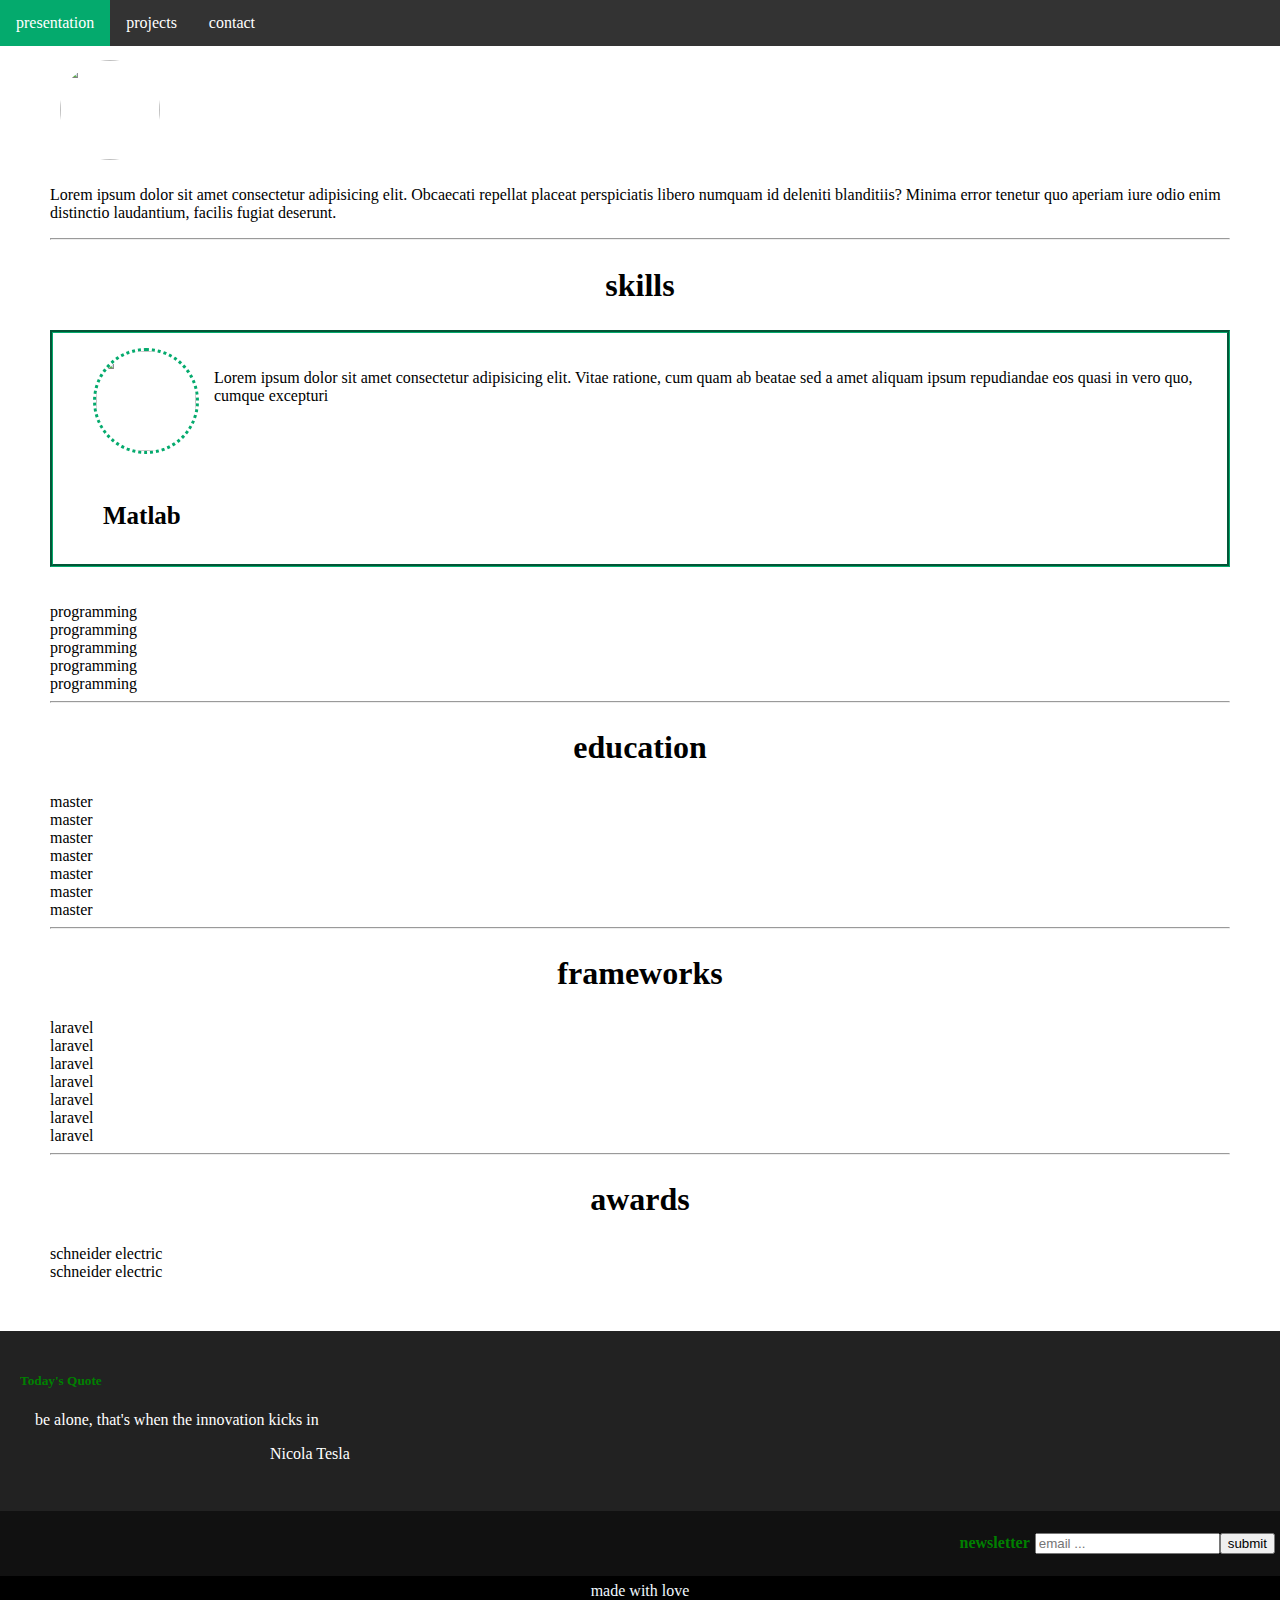
==== presentation.html @ f1555e45 "hhhh" ====
<!DOCTYPE html>
<html lang="en">
<head>
    <meta charset="UTF-8">
    <meta http-equiv="X-UA-Compatible" content="IE=edge">
    <meta name="viewport" content="width=device-width, initial-scale=1.0">
    <title>presentation</title>

    <link rel="stylesheet" href="style.css">

    
</head>
<body>
    <!-- nav -->
    <nav class="top-nav">
        <input type="checkbox" id="check">
        <!-- <label class="logo top-nav">Oussama Brahiti</label> -->
        <ul class="top-nav">
            <li class="top-nav"><a class="active" href="presentation.html">presentation</a></li>
            <li class="top-nav"><a href="projects.html">projects</a></li>
            <li class="top-nav"><a href="contact.html">contact</a></li>
        </ul>
    </nav>
    <!-- section -->
    <main class="main">
        <!-- presentation -->
        <div class="who">
            
            <img class="who-pic" height="100px" width="100px"src="https://illumesense.com/resources/illumesense/style/img/website/profile-picture-blanks/male-profile.jpg" alt="" srcset="">
            <div class="who-bio">
                <p>Lorem ipsum dolor sit amet consectetur adipisicing elit. Obcaecati repellat placeat perspiciatis libero numquam id deleniti blanditiis? Minima error tenetur quo aperiam iure odio enim distinctio laudantium, facilis fugiat deserunt.</p>
            </div>
        </div>
        <hr>
        <!-- skills -->
        <div class="skills">
            <h2>skills</h2>
            <div class="item">
                <div>
                    <img class="item-pic" height="100px" width="100px"src="https://upload.wikimedia.org/wikipedia/commons/thumb/2/21/Matlab_Logo.png/667px-Matlab_Logo.png" alt="" srcset="">
                    <h4 class="item-title">Matlab</h4>

                </div>

                <p class="item-body">Lorem ipsum dolor sit amet consectetur adipisicing elit. Vitae ratione, cum quam ab beatae sed a amet aliquam ipsum repudiandae eos quasi in vero quo, cumque excepturi </p> 
            </div>
            <br>
            
            <br>
            programming
            <br>
            programming
            <br>
            programming
            <br>
            programming
            <br>
            programming
            <br>
            
        </div>
        <hr>
        <!-- education -->
        <div class="edu">
            <h2>education</h2>
            master
            <br>
            master
            <br>
            master
            <br>
            master
            <br>
            master
            <br>
            master
            <br>
            master
            <br>

        </div>
        <hr>
        <!-- softwares -->
        <div class="frameworks">
            <h2>frameworks</h2>
            laravel
            <br>
            laravel
            <br>
            laravel
            <br>
            laravel
            <br>
            laravel
            <br>
            laravel
            <br>
            laravel
            <br>
        </div>
        <hr>
        <!-- awards -->
        <div class="awards">
            <h2>awards</h2>

            schneider electric
            <br>
            schneider electric
            <br>
        </div>
    </main>
    <!-- footer -->
    <footer class="footer">
        <div class="quote">
                <h5 style="color:green">Today's Quote</h5>
                <div class="body-quote">
                   <p> be alone, that's when the innovation kicks in</p>
                </div>
                <div class="author-quote">
                    Nicola Tesla
                </div>
        </div>
        <div class="newsletter">
            <h4 style="padding:5px; color:green;">newsletter</h4>
            <input type="email" placeholder="email ...">
            <input type="button" value="submit">

        </div> 
        <div class="foot">
            <p>made with love</p>
        </div>
        
    </footer>



    <script src="scripts.js"></script>
</body>
</html>
---- style.css ----
body{
  padding :0;
  margin:0;
}
.main {
    margin: 50px; /* Add a top margin to avoid content overlay */
  }

  
nav.top-nav{
    position: fixed;
    top: 0;
    left:0;
    margin: 0px 5px 5px 0px;
    width: 100%;
}

ul.top-nav {
    list-style-type: none;
    margin: 0;
    padding: 0;
    overflow: hidden;
    background-color: #333;
}
  
li.top-nav {
    color: aliceblue;
    padding-right: 10;
    float: left;
}
  
li a {
    display: block;
    color: white;
    text-align: center;
    padding: 14px 16px;
    text-decoration: none;
  }
  
li a:hover:not(.active) {
    background-color: #111;
  }
  
.active {
    background-color: #04AA6D;
  }

  #check{display: none;}

.who-pic{
    border-radius: 50%;
    padding: 10px;
  }
/* .who-bio{

} */

  hr{
    color: #04AA6D;
  }
  h2{
    display: flex;
    justify-content: center;
    font-size:xx-large;
  }

  .item{
    /* display: flex; */
    padding-left :25px;
    border-color: #04AA6D;
    border-style: groove;
    display: flex;
    justify-content: space-around;
  }

  .item-title{
    margin-left: 25px;
    font-size: 25px;
  }
  .item-pic{
    border-color: #04AA6D;
    border-style: dotted;
    margin: 15px;
    border-radius: 50%;
  }
  .item-body{
    display: flex;
    padding-top: 20px;  
    justify-content: center;
  }
.quote{
    color: white;
    background-color: #222;
    height: 160px;
    padding-top: 20px;
    padding-left: 20px;

}

.body-quote{
    padding-left: 15px;
    border: 5px;
}

.author-quote{
    padding-left:250px;
}
.newsletter{
    background-color: #111;
    color: aliceblue;
    display: flex;
    justify-content: end;
    align-items: center;
    padding: 5px;
    height: 55px;
}



  .foot{
    width: 100%;
    height: 30px;
    background-color:black;
    color: aliceblue;
    display: flex;
    align-items: center;
    justify-content: center;
}


@media (max-width:150px){
    #check{
        display: block;
    }
    ul.top-nav{
        position: fixed;
        width: 100%;
        height: 100vh;
        top:80px;
        left:0;
        text-align: center;
    }
    .top-nav{
        display: block;
    }
}
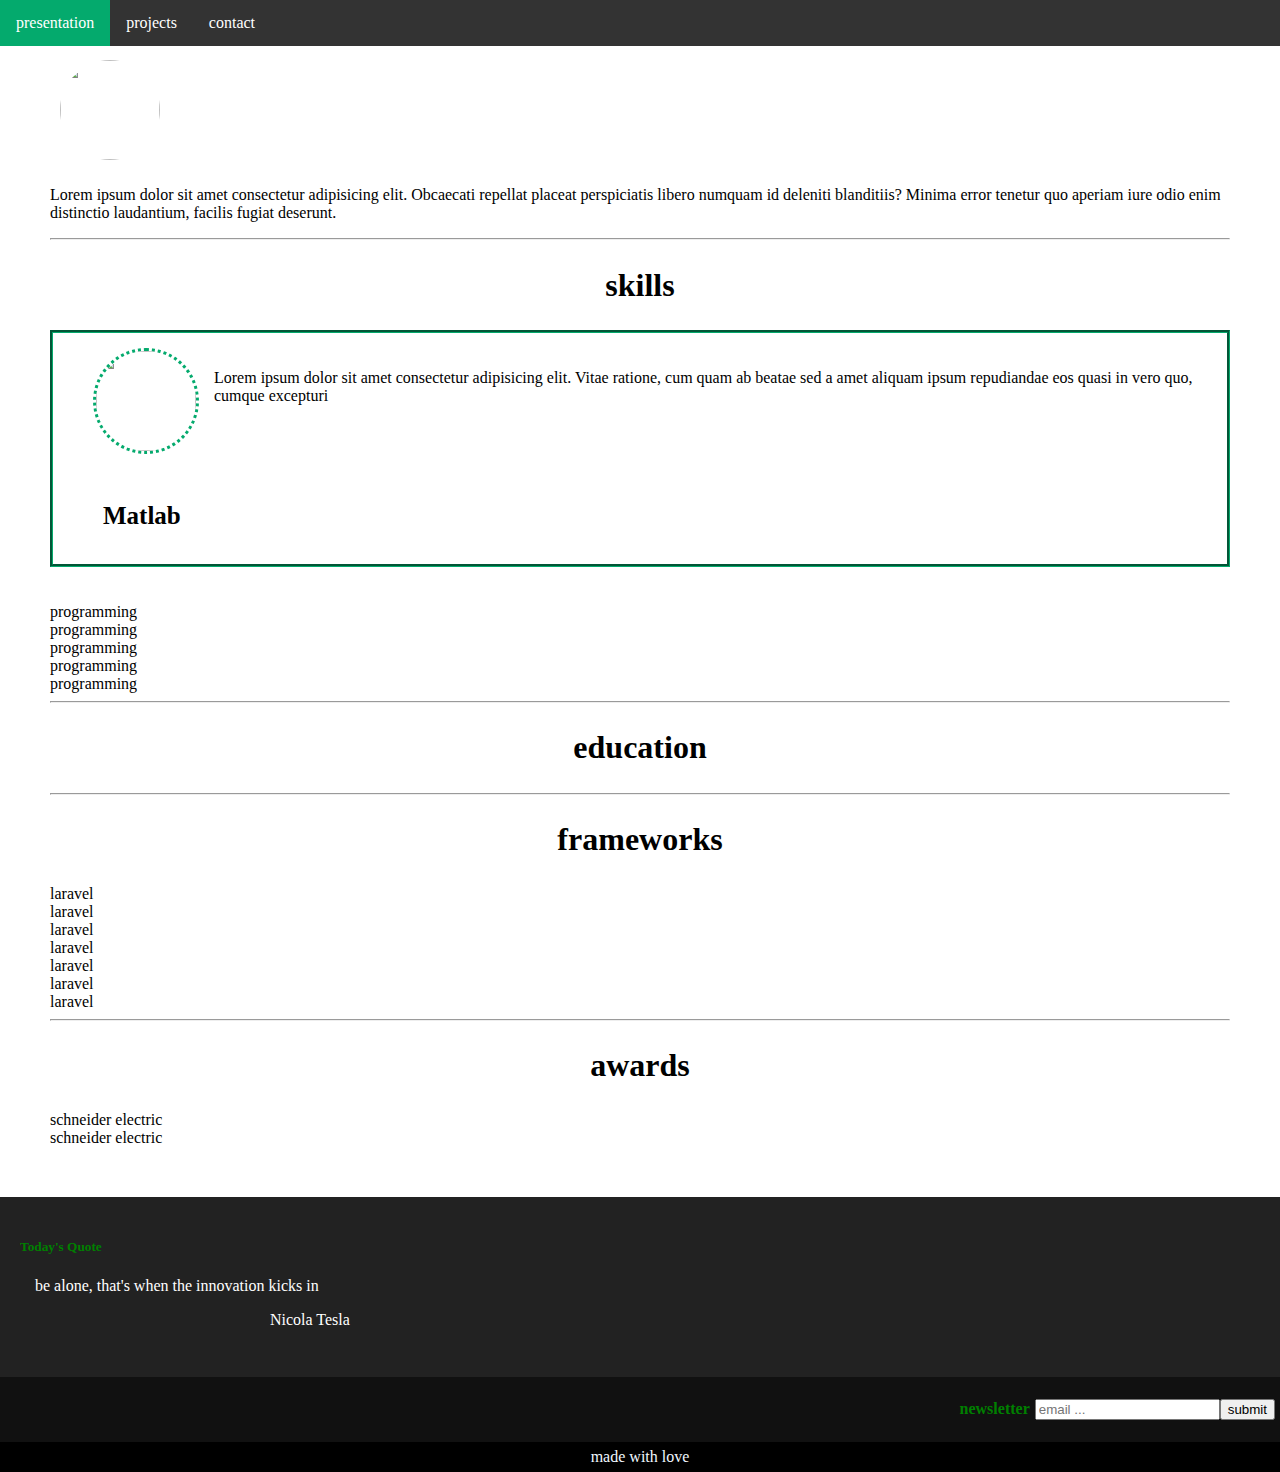
==== commit d664378d: "na7i masterrrr" ====
--- a/presentation.html
+++ b/presentation.html
@@ -63,20 +63,7 @@
         <!-- education -->
         <div class="edu">
             <h2>education</h2>
-            master
-            <br>
-            master
-            <br>
-            master
-            <br>
-            master
-            <br>
-            master
-            <br>
-            master
-            <br>
-            master
-            <br>
+
 
         </div>
         <hr>
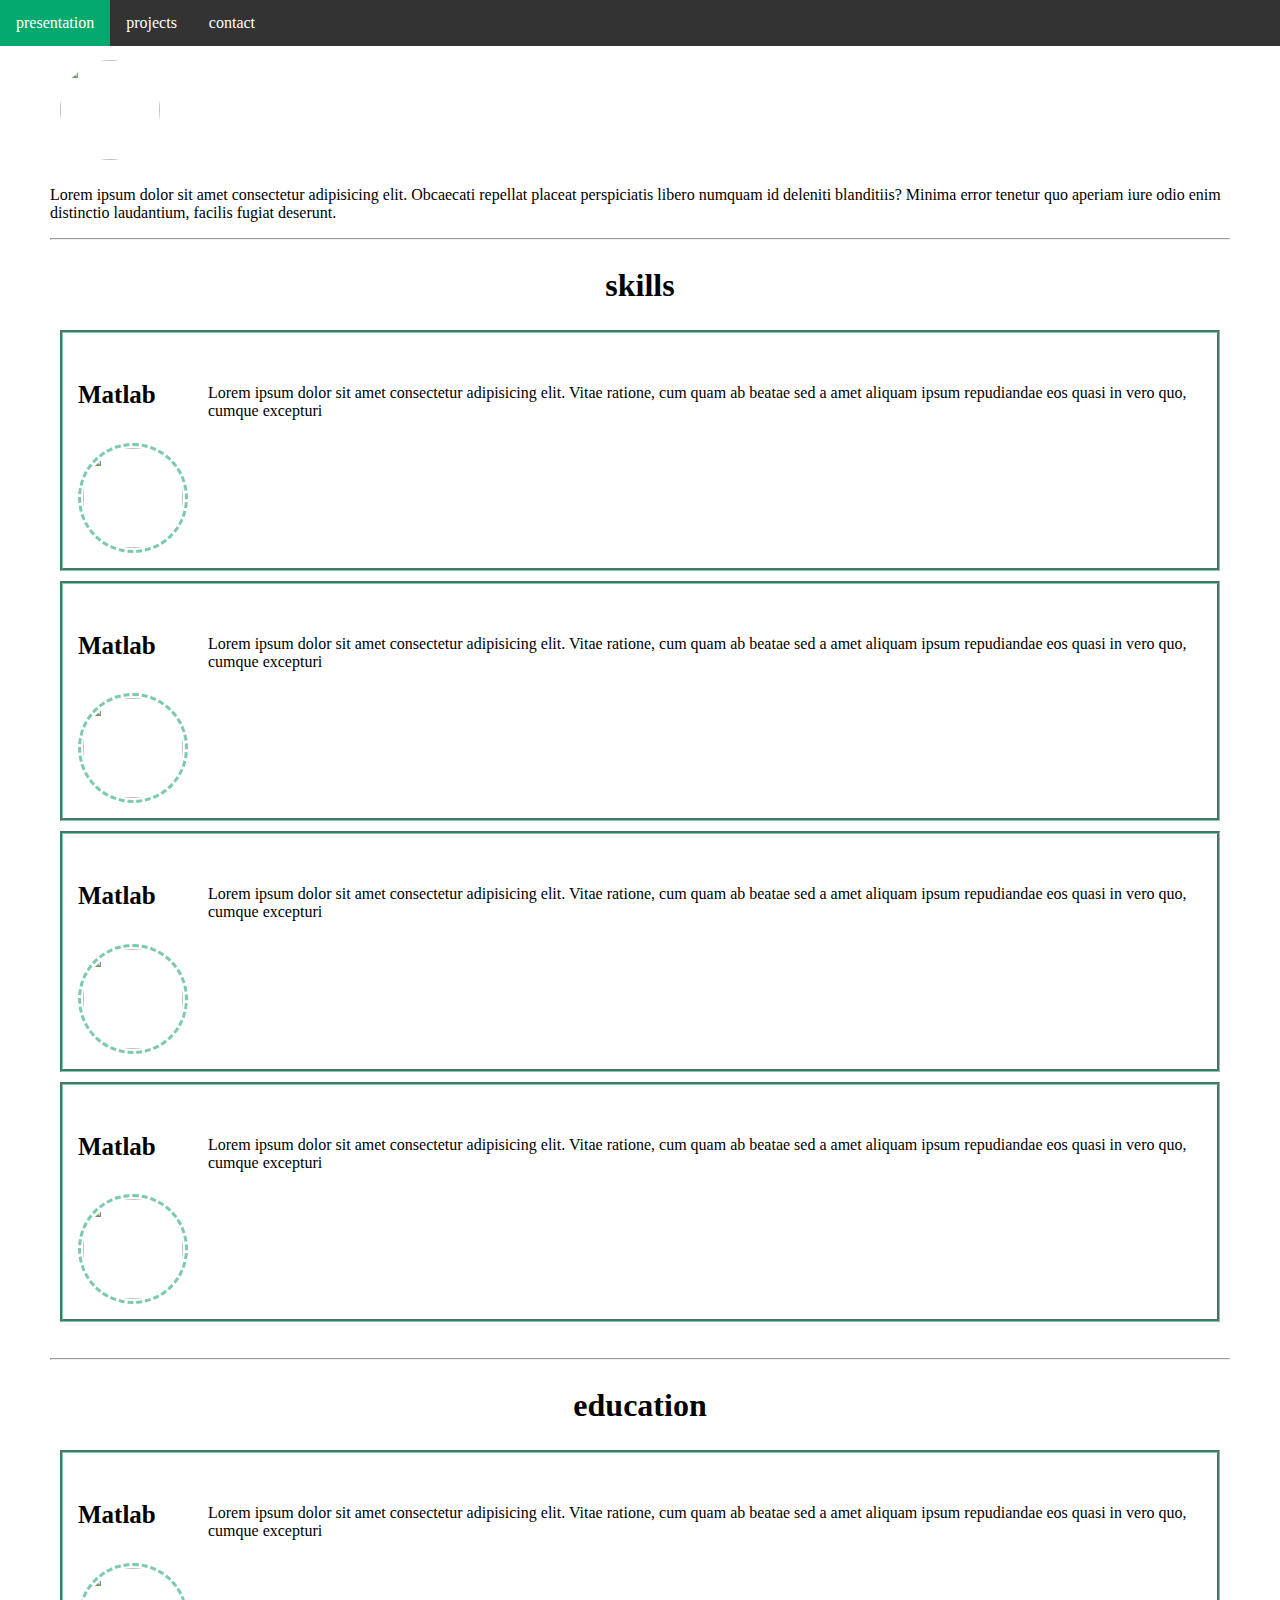
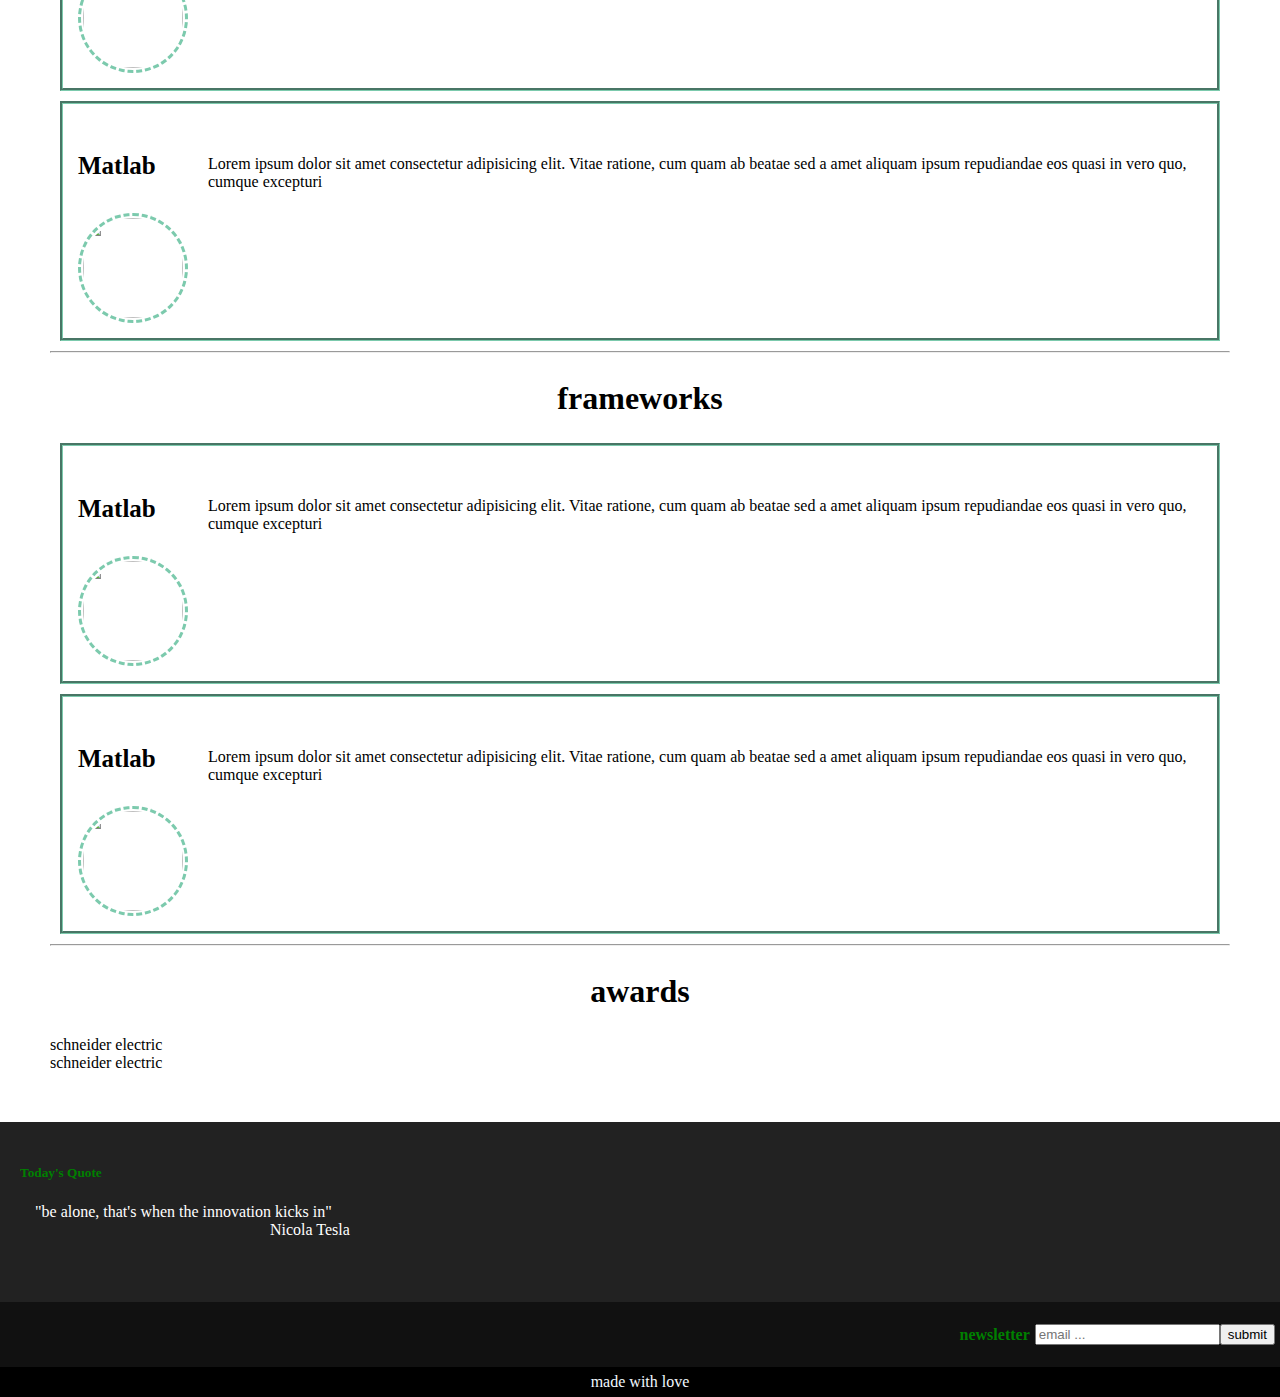
==== commit d947ed2e: "nothing" ====
--- a/presentation.html
+++ b/presentation.html
@@ -36,26 +36,38 @@
         <div class="skills">
             <h2>skills</h2>
             <div class="item">
-                <div>
+                <div class="ttt">
+                    <h4 class="item-title">Matlab</h4>
                     <img class="item-pic" height="100px" width="100px"src="https://upload.wikimedia.org/wikipedia/commons/thumb/2/21/Matlab_Logo.png/667px-Matlab_Logo.png" alt="" srcset="">
-                    <h4 class="item-title">Matlab</h4>
-
                 </div>
-
+                
                 <p class="item-body">Lorem ipsum dolor sit amet consectetur adipisicing elit. Vitae ratione, cum quam ab beatae sed a amet aliquam ipsum repudiandae eos quasi in vero quo, cumque excepturi </p> 
             </div>
-            <br>
-            
-            <br>
-            programming
-            <br>
-            programming
-            <br>
-            programming
-            <br>
-            programming
-            <br>
-            programming
+            <div class="item">
+                <div class="ttt">
+                    <h4 class="item-title">Matlab</h4>
+                    <img class="item-pic" height="100px" width="100px"src="https://upload.wikimedia.org/wikipedia/commons/thumb/2/21/Matlab_Logo.png/667px-Matlab_Logo.png" alt="" srcset="">
+                </div>
+                
+                <p class="item-body">Lorem ipsum dolor sit amet consectetur adipisicing elit. Vitae ratione, cum quam ab beatae sed a amet aliquam ipsum repudiandae eos quasi in vero quo, cumque excepturi </p> 
+            </div>
+            <div class="item">
+                <div class="ttt">
+                    <h4 class="item-title">Matlab</h4>
+                    <img class="item-pic" height="100px" width="100px"src="https://upload.wikimedia.org/wikipedia/commons/thumb/2/21/Matlab_Logo.png/667px-Matlab_Logo.png" alt="" srcset="">
+                </div>
+                
+                <p class="item-body">Lorem ipsum dolor sit amet consectetur adipisicing elit. Vitae ratione, cum quam ab beatae sed a amet aliquam ipsum repudiandae eos quasi in vero quo, cumque excepturi </p> 
+            </div>
+            <div class="item">
+                <div class="ttt">
+                    <h4 class="item-title">Matlab</h4>
+                    <img class="item-pic" height="100px" width="100px"src="https://upload.wikimedia.org/wikipedia/commons/thumb/2/21/Matlab_Logo.png/667px-Matlab_Logo.png" alt="" srcset="">
+                </div>
+                
+                <p class="item-body">Lorem ipsum dolor sit amet consectetur adipisicing elit. Vitae ratione, cum quam ab beatae sed a amet aliquam ipsum repudiandae eos quasi in vero quo, cumque excepturi </p> 
+            </div>
+           
             <br>
             
         </div>
@@ -63,27 +75,44 @@
         <!-- education -->
         <div class="edu">
             <h2>education</h2>
-
+            <div class="item">
+                <div class="ttt">
+                    <h4 class="item-title">Matlab</h4>
+                    <img class="item-pic" height="100px" width="100px"src="https://upload.wikimedia.org/wikipedia/commons/thumb/2/21/Matlab_Logo.png/667px-Matlab_Logo.png" alt="" srcset="">
+                </div>
+                
+                <p class="item-body">Lorem ipsum dolor sit amet consectetur adipisicing elit. Vitae ratione, cum quam ab beatae sed a amet aliquam ipsum repudiandae eos quasi in vero quo, cumque excepturi </p> 
+            </div>
+            <div class="item">
+                <div class="ttt">
+                    <h4 class="item-title">Matlab</h4>
+                    <img class="item-pic" height="100px" width="100px"src="https://upload.wikimedia.org/wikipedia/commons/thumb/2/21/Matlab_Logo.png/667px-Matlab_Logo.png" alt="" srcset="">
+                </div>
+                
+                <p class="item-body">Lorem ipsum dolor sit amet consectetur adipisicing elit. Vitae ratione, cum quam ab beatae sed a amet aliquam ipsum repudiandae eos quasi in vero quo, cumque excepturi </p> 
+            </div>
 
         </div>
         <hr>
         <!-- softwares -->
         <div class="frameworks">
             <h2>frameworks</h2>
-            laravel
-            <br>
-            laravel
-            <br>
-            laravel
-            <br>
-            laravel
-            <br>
-            laravel
-            <br>
-            laravel
-            <br>
-            laravel
-            <br>
+            <div class="item">
+                <div class="ttt">
+                    <h4 class="item-title">Matlab</h4>
+                    <img class="item-pic" height="100px" width="100px"src="https://upload.wikimedia.org/wikipedia/commons/thumb/2/21/Matlab_Logo.png/667px-Matlab_Logo.png" alt="" srcset="">
+                </div>
+                
+                <p class="item-body">Lorem ipsum dolor sit amet consectetur adipisicing elit. Vitae ratione, cum quam ab beatae sed a amet aliquam ipsum repudiandae eos quasi in vero quo, cumque excepturi </p> 
+            </div>
+            <div class="item">
+                <div class="ttt">
+                    <h4 class="item-title">Matlab</h4>
+                    <img class="item-pic" height="100px" width="100px"src="https://upload.wikimedia.org/wikipedia/commons/thumb/2/21/Matlab_Logo.png/667px-Matlab_Logo.png" alt="" srcset="">
+                </div>
+                
+                <p class="item-body">Lorem ipsum dolor sit amet consectetur adipisicing elit. Vitae ratione, cum quam ab beatae sed a amet aliquam ipsum repudiandae eos quasi in vero quo, cumque excepturi </p> 
+            </div>
         </div>
         <hr>
         <!-- awards -->
@@ -101,7 +130,8 @@
         <div class="quote">
                 <h5 style="color:green">Today's Quote</h5>
                 <div class="body-quote">
-                   <p> be alone, that's when the innovation kicks in</p>
+                   <quoteblock> "be alone, that's when the innovation kicks in"</quoteblock>
+                   
                 </div>
                 <div class="author-quote">
                     Nicola Tesla
--- a/style.css
+++ b/style.css
@@ -56,9 +56,7 @@
 
 } */
 
-  hr{
-    color: #04AA6D;
-  }
+
   h2{
     display: flex;
     justify-content: center;
@@ -66,22 +64,30 @@
   }
 
   .item{
-    /* display: flex; */
-    padding-left :25px;
-    border-color: #04AA6D;
+    display: flex;
+    padding :15px;
+    margin:10px;
+    border-color: #7ccaad;
     border-style: groove;
     display: flex;
     justify-content: space-around;
   }
 
   .item-title{
-    margin-left: 25px;
     font-size: 25px;
+    padding: 0 0 0 0;
+    display: block;
+    margin-left: auto;
+    margin-right: auto;   
   }
+  .ttt{margin-right: 20px;}
+  
   .item-pic{
-    border-color: #04AA6D;
-    border-style: dotted;
-    margin: 15px;
+    display: flex;
+    justify-content: start;
+    padding :2px;
+    border-color: #7ccaad;
+    border-style:dashed;
     border-radius: 50%;
   }
   .item-body{
@@ -95,8 +101,7 @@
     height: 160px;
     padding-top: 20px;
     padding-left: 20px;
-
-}
+  }
 
 .body-quote{
     padding-left: 15px;
@@ -116,16 +121,14 @@
     height: 55px;
 }
 
-
-
-  .foot{
-    width: 100%;
-    height: 30px;
-    background-color:black;
-    color: aliceblue;
-    display: flex;
-    align-items: center;
-    justify-content: center;
+.foot{
+  width: 100%;
+  height: 30px;
+  background-color:black;
+  color: aliceblue;
+  display: flex;
+  align-items: center;
+  justify-content: center;
 }
 
 
@@ -144,4 +147,27 @@
     .top-nav{
         display: block;
     }
-}+}
+
+@media (max-width:420px){
+  .item{
+    display: inline-block;
+  }
+
+  .item-title{
+    display: flex;
+    justify-content: center;
+  }
+
+  .item-pic{
+    display: block;
+    margin-left: auto;
+    margin-right: auto;    
+  }
+  .item-body{
+    display: block;
+    margin-left: auto;
+    margin-right: auto;
+  }
+  
+}
